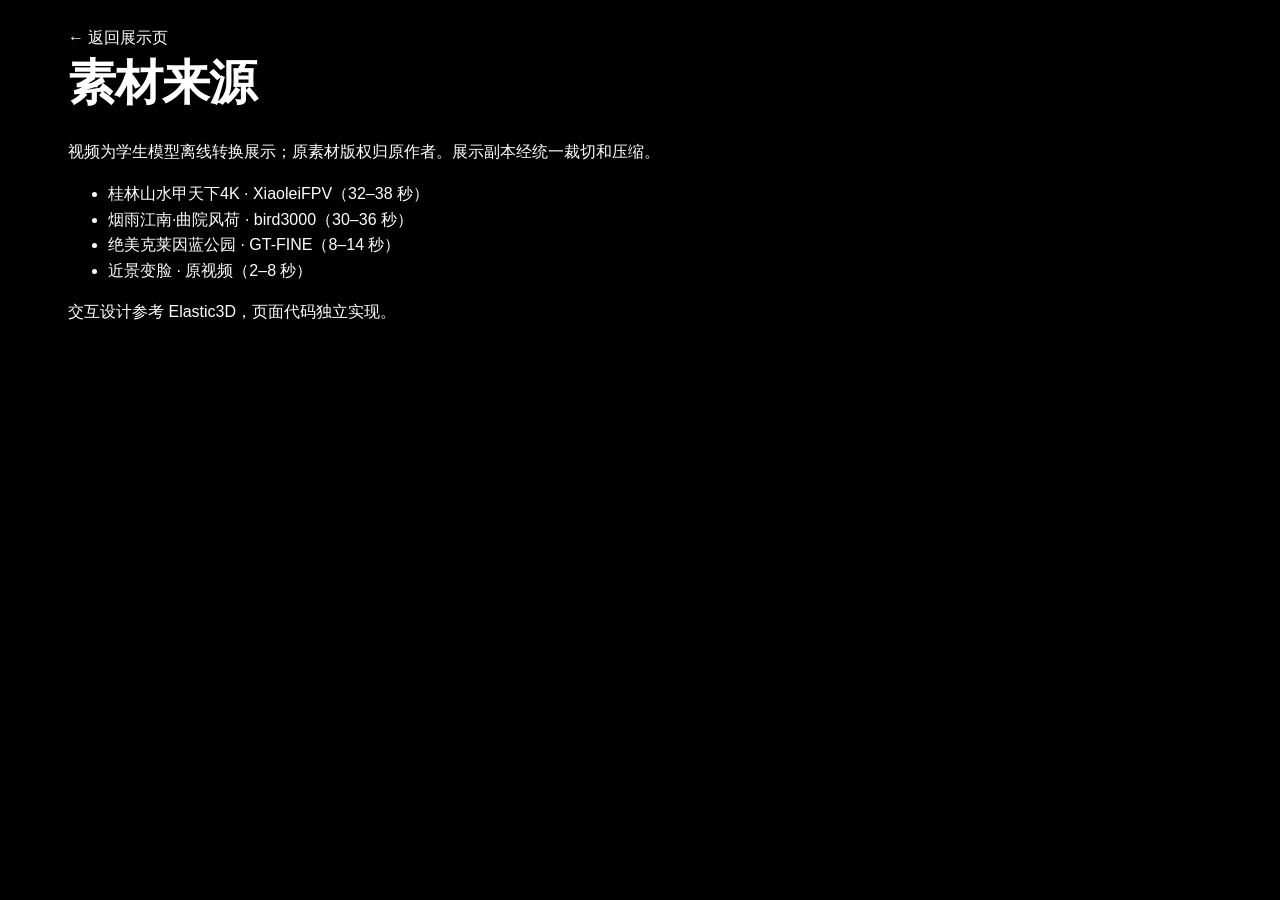
==== sources.html @ 6a886cad "Publish approved video style transfer showcase" ====
<!doctype html><html lang="zh-CN"><meta charset="utf-8"><meta name="viewport" content="width=device-width,initial-scale=1"><title>素材来源 · 浮光绘影</title><link rel="stylesheet" href="style.css"><main><section><a href="index.html">← 返回展示页</a><h1>素材来源</h1><p>视频为学生模型离线转换展示；原素材版权归原作者。展示副本经统一裁切和压缩。</p><ul><li><a href="https://www.bilibili.com/video/BV15N4y1Y7W2/">桂林山水甲天下4K · XiaoleiFPV</a>（32–38 秒）</li><li><a href="https://www.bilibili.com/video/BV1Lv4y1w7SM/">烟雨江南·曲院风荷 · bird3000</a>（30–36 秒）</li><li><a href="https://www.bilibili.com/video/BV15g411E7we/">绝美克莱因蓝公园 · GT-FINE</a>（8–14 秒）</li><li><a href="https://www.bilibili.com/video/BV1u2vrejEr6/">近景变脸 · 原视频</a>（2–8 秒）</li></ul><p>交互设计参考 <a href="https://elastic3d.github.io/">Elastic3D</a>，页面代码独立实现。</p></section></main></html>
---- style.css ----
:root{color-scheme:dark;--bg:#101919;--text:#e9eeea;--muted:#9fadaa;--accent:#90d5c3}*{box-sizing:border-box}html{scroll-behavior:smooth}body{margin:0;background:radial-gradient(ellipse at 60% 0,#243d36 0,transparent 50%),var(--bg);color:var(--text);font-family:Segoe UI,Microsoft YaHei,sans-serif}a{color:inherit;text-decoration:none}nav{max-width:1200px;margin:auto;padding:25px 28px;display:flex;justify-content:space-between;align-items:center;border-bottom:1px solid #ffffff16}.brand{font-size:20px;font-weight:700}.brand span{font-size:10px;letter-spacing:2px;color:var(--muted);margin-left:12px}nav div{display:flex;gap:28px;font-size:13px}header{text-align:center;padding:90px 20px 80px}.eyebrow{font-size:11px;letter-spacing:3px;color:var(--accent);font-weight:600}h1{font-size:clamp(35px,6vw,72px);font-weight:500;letter-spacing:3px;margin:26px 0}h1 em{font-style:normal;color:#9ed6c3}.intro{color:#b6c3bd;font-size:17px}.specs{display:flex;justify-content:center;gap:22px;margin:28px 0 38px;font-size:12px;color:var(--muted)}.button,.secondary{padding:13px 23px;border-radius:30px;font-size:14px;display:inline-block}.button{background:var(--accent);color:#102c23}.secondary{border:1px solid #ffffff30;margin-left:12px}main{max-width:1120px;margin:auto;padding:0 28px}section{padding:30px 0 65px;scroll-margin-top:25px}.section-head{display:flex;justify-content:space-between;align-items:end;margin-bottom:24px;gap:20px}.section-head>p{font-size:13px;color:var(--muted);max-width:320px;line-height:1.8}h2{font-size:30px;font-weight:500;margin:12px 0}h2 small{font-size:15px;color:var(--muted);margin-left:12px}.hardware{display:block;width:100%;height:auto;border-radius:14px}.tabs{display:flex;gap:10px;margin:0 0 20px;flex-wrap:wrap}button{font:inherit;color:inherit;background:#ffffff08;border:1px solid #ffffff20;border-radius:22px;padding:10px 20px;cursor:pointer;font-size:13px}button:hover,button.active{background:#90d5c31c;border-color:var(--accent);color:#bcebdc}#viewer{position:relative;aspect-ratio:4/3;border:1px solid #90d5c355;border-radius:16px;overflow:hidden;cursor:crosshair;touch-action:none;background:#20332e}canvas{width:100%;height:100%;display:block}.tag{position:absolute;background:#101919b8;backdrop-filter:blur(8px);padding:10px 14px;border-radius:7px;font-size:13px;pointer-events:none}.tag b{display:block;font-size:10px;font-weight:400;color:#c3d2cb;margin-top:3px}.tl{left:18px;top:18px}.tr{right:18px;top:18px}.bl{left:18px;bottom:18px}.br{right:18px;bottom:18px}#vertical{position:absolute;top:0;bottom:0;left:50%;width:1px;background:#fff9;pointer-events:none}#horizontal{position:absolute;left:0;right:0;top:50%;height:1px;background:#fff9;pointer-events:none}#handle{position:absolute;left:50%;top:50%;transform:translate(-50%,-50%);border:1px solid #fff9;background:#264b3fb0;border-radius:50%;width:34px;height:34px;display:grid;place-items:center;pointer-events:none}#status{position:absolute;left:50%;top:60%;transform:translate(-50%,-50%);background:#101919dd;border-radius:8px;padding:12px;font-size:13px;pointer-events:none}.controls{display:flex;gap:15px;align-items:center;margin-top:16px;font-size:12px;color:var(--muted)}.timeline{flex:1;display:flex;align-items:center;gap:10px}.timeline input{flex:1;min-width:30px}input{accent-color:var(--accent)}.axis{display:flex;gap:20px;font-size:12px;color:var(--muted);margin-top:15px}.axis label{display:flex;align-items:center;gap:10px}.caption{color:var(--muted);font-size:12px;line-height:1.8;margin-top:22px}footer{border-top:1px solid #ffffff16;max-width:1120px;margin:auto;padding:28px;display:flex;justify-content:space-between;gap:15px;font-size:12px;color:var(--muted)}:focus-visible{outline:2px solid var(--accent);outline-offset:4px}@media(max-width:650px){nav{padding:20px}.brand span{display:none}nav div{gap:14px}header{padding:55px 15px}.specs{gap:12px;font-size:10px}main{padding:0 16px}.section-head{display:block}h2{font-size:26px}.tag{padding:6px 8px;font-size:10px}.tag b{font-size:9px}.controls{flex-wrap:wrap;gap:8px}.controls button{padding:8px 12px}.timeline{min-width:130px}footer{flex-wrap:wrap}.axis input{width:100px}}

/* Paper-style presentation, based on the requested Elastic3D palette. */
:root{color-scheme:dark;--bg:#000;--text:#fff;--muted:#a1a1a1;--accent:#00dfe5}body{background:#000;font-family:Inter,Arial,"Microsoft YaHei",sans-serif;line-height:1.6}nav{max-width:1200px;border-bottom:0;padding:20px 28px;color:#aaa}.brand{font-size:16px}.brand span{font-size:9px}header{max-width:1080px;margin:auto;padding:65px 24px 35px}h1{font-size:clamp(29px,4.5vw,48px);line-height:1.35;letter-spacing:-.02em;font-weight:700;margin:0 0 24px}.authors{display:flex;justify-content:center;flex-wrap:wrap;gap:10px 32px;font-size:20px}.authors a:hover{color:var(--accent)}.team{display:flex;align-items:center;justify-content:center;gap:10px;margin:18px 0;font-size:19px;font-weight:600}.burger{width:49px;height:42px}.contest{font-size:14px;color:#a1a1a1;margin:20px 0 8px}.challenge{font-size:16px;color:#aaa;line-height:1.9}.challenge strong{font-weight:500;color:#ddd}.hero-links{margin:25px 0 34px}.button,.secondary{background:#1a1a1a;color:#fff;border:1px solid #333;border-radius:24px;padding:9px 24px;font-weight:600}.button:hover,.secondary:hover{border-color:var(--accent)}.summary{max-width:860px;margin:0 auto;text-align:justify;font-size:16px;color:#aaa;line-height:1.9}.specs{margin:22px 0 0;color:#a1a1a1}main{max-width:1200px}section{padding:25px 0 40px}.section-head{display:block;margin-bottom:24px}.section-head h2{font-size:30px;font-weight:700;border-bottom:1px solid #292929;padding-bottom:12px}.section-head>p{max-width:none;font-size:15px}.hardware{border-radius:5px}#viewer{border-color:#00dfe5;border-radius:16px;background:#181818}.tabs{justify-content:center}button{background:#1a1a1a;border-color:#333}button:hover,button.active{background:#193436;border-color:var(--accent);color:white}.tag{background:#101010bd;backdrop-filter:none}#handle{background:#142b32c0}.controls,.axis,.caption{color:#a1a1a1}footer{max-width:1200px;color:#a1a1a1}@media(max-width:650px){header{padding:40px 18px 25px}.authors{font-size:16px;gap:10px 20px}.contest{font-size:12px}.challenge{font-size:14px}.summary{font-size:14px}h1{font-size:28px}.section-head h2{font-size:25px}}

.carousel{position:relative;margin:34px -60px 0;min-width:0}.center-card{position:relative;z-index:2;width:78%;margin:auto;background:#101010;border:1px solid #00dfe5;border-radius:18px;overflow:hidden;box-shadow:0 16px 45px #000a}.center-card #viewer{border:0;border-radius:0}.side-card{position:absolute;top:9%;width:55%;height:82%;padding:0;border-radius:14px;overflow:hidden;background:#161616;opacity:.36;transition:opacity .25s,transform .25s}.side-card:hover{opacity:.6}.prev-card{left:-8%;transform:scale(.94)}.next-card{right:-8%;transform:scale(.94)}.side-card img{width:100%;height:90%;object-fit:cover}.side-card span{display:block;padding:10px;color:white;font-size:17px;font-weight:600}.carousel-arrow{position:absolute;top:46%;z-index:4;border-radius:50%;width:55px;height:55px;padding:0;font-size:26px;background:#333b;border:1px solid #aaa;color:white}.carousel-arrow.prev{left:1%}.carousel-arrow.next{right:1%}#page-count{text-align:center;font-size:21px;font-weight:600;color:white;margin:18px 0 22px}.center-card.changing{animation:arrive .28s ease}@keyframes arrive{from{opacity:.65;transform:translateY(8px)}to{opacity:1;transform:translateY(0)}}#demo{overflow:clip;padding-left:0;padding-right:0}.results-panel{background:#101010;border:1px solid #303030;border-radius:18px;padding:30px 36px}.results-panel h3{font-size:21px;text-align:center;margin:12px 0 24px}.table-scroll{overflow-x:auto;margin:0 auto 20px}table{border-collapse:collapse;width:100%;font-size:15px;color:#ddd;font-variant-numeric:tabular-nums}th,td{padding:13px 14px;text-align:right;border-bottom:1px solid #303030;white-space:nowrap}th:first-child,td:first-child{text-align:left}thead{border-top:1px solid #aaa;border-bottom:1px solid #888}tbody tr:last-child{border-bottom:1px solid #aaa}th{color:#fff;font-weight:600}tbody tr:hover{background:#202020}.table-note{font-size:13px;line-height:1.9;color:#aaa;margin:18px auto 38px;max-width:950px}details{margin-top:25px}summary{cursor:pointer;color:#ddd;padding:10px 0 20px}.data-link{font-size:12px;color:var(--accent);text-align:right}@media(max-width:650px){.carousel{margin:20px -10px 0}.center-card{width:88%}.side-card{width:65%}.prev-card{left:-25%}.next-card{right:-25%}.carousel-arrow{width:35px;height:35px;font-size:18px}.carousel-arrow.prev{left:0}.carousel-arrow.next{right:0}#page-count{font-size:16px;margin:12px}.results-panel{padding:20px 12px}.results-panel h3{font-size:18px}th,td{padding:10px;font-size:13px}}@media(prefers-reduced-motion:reduce){.center-card.changing{animation:none}}
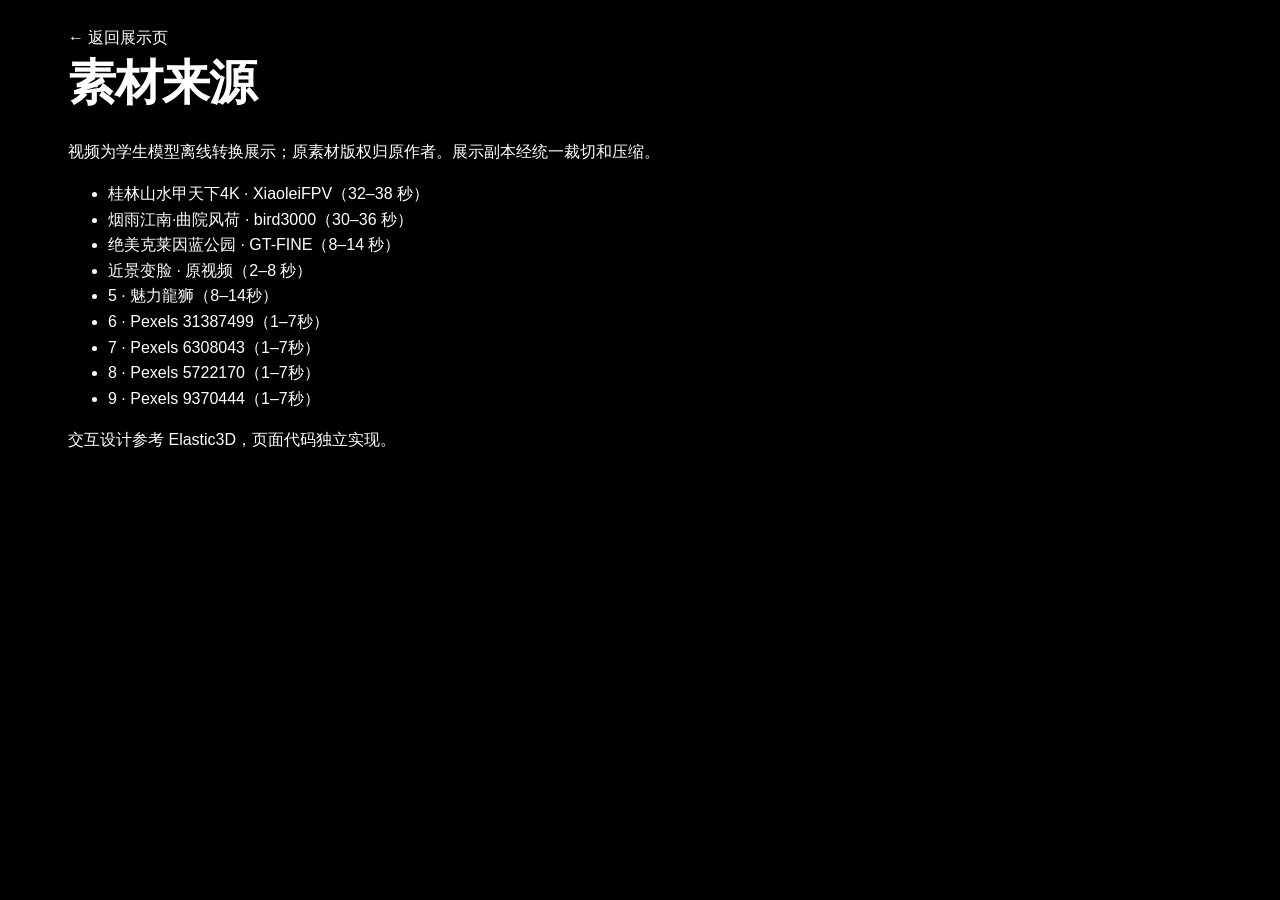
==== commit daed2a58: "Expand synchronized video gallery to nine numbered examples" ====
--- a/sources.html
+++ b/sources.html
@@ -1 +1 @@
-<!doctype html><html lang="zh-CN"><meta charset="utf-8"><meta name="viewport" content="width=device-width,initial-scale=1"><title>素材来源 · 浮光绘影</title><link rel="stylesheet" href="style.css"><main><section><a href="index.html">← 返回展示页</a><h1>素材来源</h1><p>视频为学生模型离线转换展示；原素材版权归原作者。展示副本经统一裁切和压缩。</p><ul><li><a href="https://www.bilibili.com/video/BV15N4y1Y7W2/">桂林山水甲天下4K · XiaoleiFPV</a>（32–38 秒）</li><li><a href="https://www.bilibili.com/video/BV1Lv4y1w7SM/">烟雨江南·曲院风荷 · bird3000</a>（30–36 秒）</li><li><a href="https://www.bilibili.com/video/BV15g411E7we/">绝美克莱因蓝公园 · GT-FINE</a>（8–14 秒）</li><li><a href="https://www.bilibili.com/video/BV1u2vrejEr6/">近景变脸 · 原视频</a>（2–8 秒）</li></ul><p>交互设计参考 <a href="https://elastic3d.github.io/">Elastic3D</a>，页面代码独立实现。</p></section></main></html>+<!doctype html><html lang="zh-CN"><meta charset="utf-8"><meta name="viewport" content="width=device-width,initial-scale=1"><title>素材来源 · 浮光绘影</title><link rel="stylesheet" href="style.css"><main><section><a href="index.html">← 返回展示页</a><h1>素材来源</h1><p>视频为学生模型离线转换展示；原素材版权归原作者。展示副本经统一裁切和压缩。</p><ul><li><a href="https://www.bilibili.com/video/BV15N4y1Y7W2/">桂林山水甲天下4K · XiaoleiFPV</a>（32–38 秒）</li><li><a href="https://www.bilibili.com/video/BV1Lv4y1w7SM/">烟雨江南·曲院风荷 · bird3000</a>（30–36 秒）</li><li><a href="https://www.bilibili.com/video/BV15g411E7we/">绝美克莱因蓝公园 · GT-FINE</a>（8–14 秒）</li><li><a href="https://www.bilibili.com/video/BV1u2vrejEr6/">近景变脸 · 原视频</a>（2–8 秒）</li><li><a href="https://www.bilibili.com/video/BV1uAUsBMEU5/">5 · 魅力龍狮</a>（8–14秒）</li><li><a href="https://www.pexels.com/video/31387499/">6 · Pexels 31387499</a>（1–7秒）</li><li><a href="https://www.pexels.com/video/6308043/">7 · Pexels 6308043</a>（1–7秒）</li><li><a href="https://www.pexels.com/video/5722170/">8 · Pexels 5722170</a>（1–7秒）</li><li><a href="https://www.pexels.com/video/9370444/">9 · Pexels 9370444</a>（1–7秒）</li></ul><p>交互设计参考 <a href="https://elastic3d.github.io/">Elastic3D</a>，页面代码独立实现。</p></section></main></html>
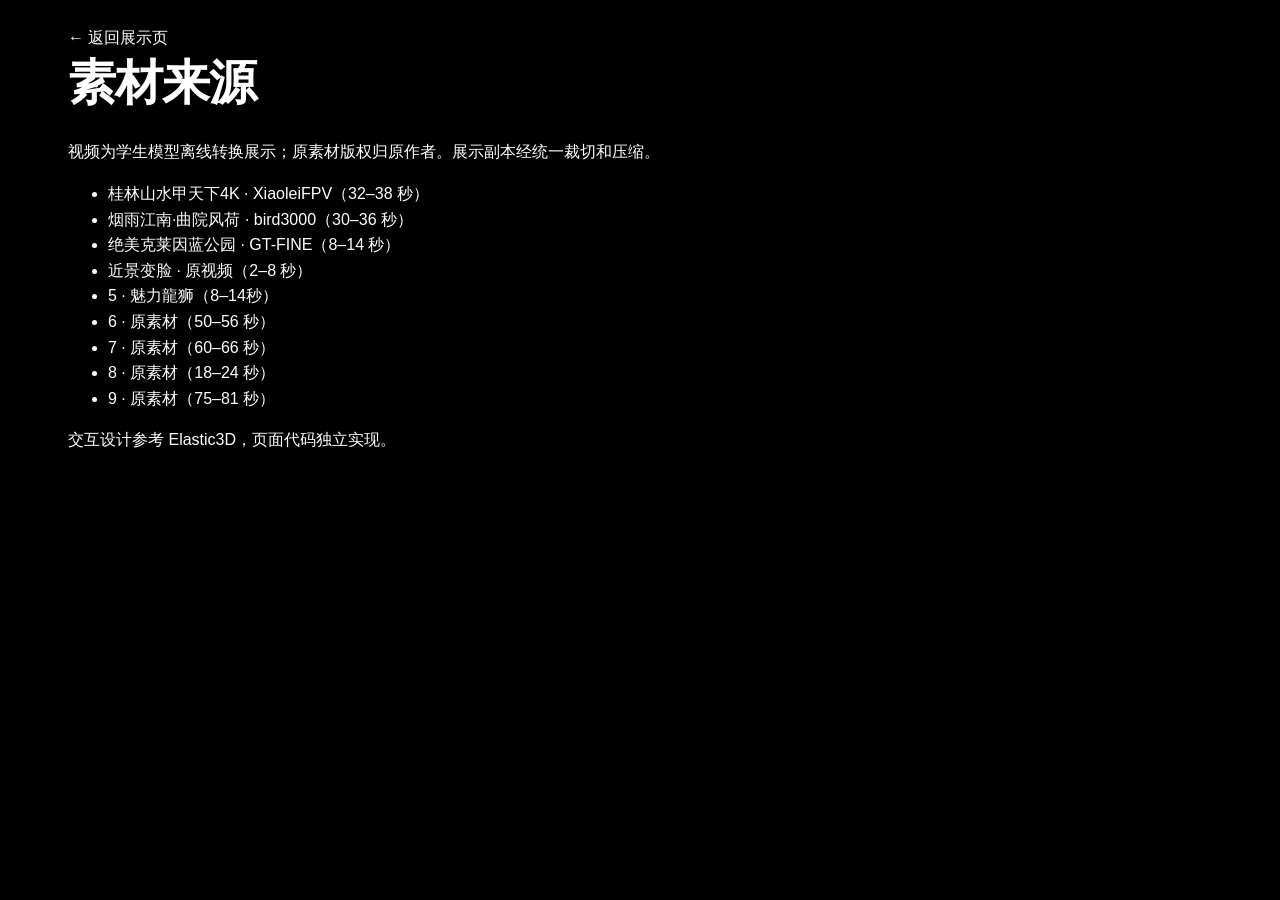
==== commit ddb3f67b: "Replace red-themed examples with nature and portrait videos" ====
--- a/sources.html
+++ b/sources.html
@@ -1 +1 @@
-<!doctype html><html lang="zh-CN"><meta charset="utf-8"><meta name="viewport" content="width=device-width,initial-scale=1"><title>素材来源 · 浮光绘影</title><link rel="stylesheet" href="style.css"><main><section><a href="index.html">← 返回展示页</a><h1>素材来源</h1><p>视频为学生模型离线转换展示；原素材版权归原作者。展示副本经统一裁切和压缩。</p><ul><li><a href="https://www.bilibili.com/video/BV15N4y1Y7W2/">桂林山水甲天下4K · XiaoleiFPV</a>（32–38 秒）</li><li><a href="https://www.bilibili.com/video/BV1Lv4y1w7SM/">烟雨江南·曲院风荷 · bird3000</a>（30–36 秒）</li><li><a href="https://www.bilibili.com/video/BV15g411E7we/">绝美克莱因蓝公园 · GT-FINE</a>（8–14 秒）</li><li><a href="https://www.bilibili.com/video/BV1u2vrejEr6/">近景变脸 · 原视频</a>（2–8 秒）</li><li><a href="https://www.bilibili.com/video/BV1uAUsBMEU5/">5 · 魅力龍狮</a>（8–14秒）</li><li><a href="https://www.pexels.com/video/31387499/">6 · Pexels 31387499</a>（1–7秒）</li><li><a href="https://www.pexels.com/video/6308043/">7 · Pexels 6308043</a>（1–7秒）</li><li><a href="https://www.pexels.com/video/5722170/">8 · Pexels 5722170</a>（1–7秒）</li><li><a href="https://www.pexels.com/video/9370444/">9 · Pexels 9370444</a>（1–7秒）</li></ul><p>交互设计参考 <a href="https://elastic3d.github.io/">Elastic3D</a>，页面代码独立实现。</p></section></main></html>+<!doctype html><html lang="zh-CN"><meta charset="utf-8"><meta name="viewport" content="width=device-width,initial-scale=1"><title>素材来源 · 浮光绘影</title><link rel="stylesheet" href="style.css"><main><section><a href="index.html">← 返回展示页</a><h1>素材来源</h1><p>视频为学生模型离线转换展示；原素材版权归原作者。展示副本经统一裁切和压缩。</p><ul><li><a href="https://www.bilibili.com/video/BV15N4y1Y7W2/">桂林山水甲天下4K · XiaoleiFPV</a>（32–38 秒）</li><li><a href="https://www.bilibili.com/video/BV1Lv4y1w7SM/">烟雨江南·曲院风荷 · bird3000</a>（30–36 秒）</li><li><a href="https://www.bilibili.com/video/BV15g411E7we/">绝美克莱因蓝公园 · GT-FINE</a>（8–14 秒）</li><li><a href="https://www.bilibili.com/video/BV1u2vrejEr6/">近景变脸 · 原视频</a>（2–8 秒）</li><li><a href="https://www.bilibili.com/video/BV1uAUsBMEU5/">5 · 魅力龍狮</a>（8–14秒）</li><li><a href="https://www.bilibili.com/video/BV15N4y1Y7W2/">6 · 原素材</a>（50–56 秒）</li><li><a href="https://www.bilibili.com/video/BV1Lv4y1w7SM/">7 · 原素材</a>（60–66 秒）</li><li><a href="https://www.bilibili.com/video/BV15g411E7we/">8 · 原素材</a>（18–24 秒）</li><li><a href="https://www.bilibili.com/video/BV1Lv4y1w7SM/">9 · 原素材</a>（75–81 秒）</li></ul><p>交互设计参考 <a href="https://elastic3d.github.io/">Elastic3D</a>，页面代码独立实现。</p></section></main></html>
--- a/style.css
+++ b/style.css
@@ -4,3 +4,5 @@
 :root{color-scheme:dark;--bg:#000;--text:#fff;--muted:#a1a1a1;--accent:#00dfe5}body{background:#000;font-family:Inter,Arial,"Microsoft YaHei",sans-serif;line-height:1.6}nav{max-width:1200px;border-bottom:0;padding:20px 28px;color:#aaa}.brand{font-size:16px}.brand span{font-size:9px}header{max-width:1080px;margin:auto;padding:65px 24px 35px}h1{font-size:clamp(29px,4.5vw,48px);line-height:1.35;letter-spacing:-.02em;font-weight:700;margin:0 0 24px}.authors{display:flex;justify-content:center;flex-wrap:wrap;gap:10px 32px;font-size:20px}.authors a:hover{color:var(--accent)}.team{display:flex;align-items:center;justify-content:center;gap:10px;margin:18px 0;font-size:19px;font-weight:600}.burger{width:49px;height:42px}.contest{font-size:14px;color:#a1a1a1;margin:20px 0 8px}.challenge{font-size:16px;color:#aaa;line-height:1.9}.challenge strong{font-weight:500;color:#ddd}.hero-links{margin:25px 0 34px}.button,.secondary{background:#1a1a1a;color:#fff;border:1px solid #333;border-radius:24px;padding:9px 24px;font-weight:600}.button:hover,.secondary:hover{border-color:var(--accent)}.summary{max-width:860px;margin:0 auto;text-align:justify;font-size:16px;color:#aaa;line-height:1.9}.specs{margin:22px 0 0;color:#a1a1a1}main{max-width:1200px}section{padding:25px 0 40px}.section-head{display:block;margin-bottom:24px}.section-head h2{font-size:30px;font-weight:700;border-bottom:1px solid #292929;padding-bottom:12px}.section-head>p{max-width:none;font-size:15px}.hardware{border-radius:5px}#viewer{border-color:#00dfe5;border-radius:16px;background:#181818}.tabs{justify-content:center}button{background:#1a1a1a;border-color:#333}button:hover,button.active{background:#193436;border-color:var(--accent);color:white}.tag{background:#101010bd;backdrop-filter:none}#handle{background:#142b32c0}.controls,.axis,.caption{color:#a1a1a1}footer{max-width:1200px;color:#a1a1a1}@media(max-width:650px){header{padding:40px 18px 25px}.authors{font-size:16px;gap:10px 20px}.contest{font-size:12px}.challenge{font-size:14px}.summary{font-size:14px}h1{font-size:28px}.section-head h2{font-size:25px}}
 
 .carousel{position:relative;margin:34px -60px 0;min-width:0}.center-card{position:relative;z-index:2;width:78%;margin:auto;background:#101010;border:1px solid #00dfe5;border-radius:18px;overflow:hidden;box-shadow:0 16px 45px #000a}.center-card #viewer{border:0;border-radius:0}.side-card{position:absolute;top:9%;width:55%;height:82%;padding:0;border-radius:14px;overflow:hidden;background:#161616;opacity:.36;transition:opacity .25s,transform .25s}.side-card:hover{opacity:.6}.prev-card{left:-8%;transform:scale(.94)}.next-card{right:-8%;transform:scale(.94)}.side-card img{width:100%;height:90%;object-fit:cover}.side-card span{display:block;padding:10px;color:white;font-size:17px;font-weight:600}.carousel-arrow{position:absolute;top:46%;z-index:4;border-radius:50%;width:55px;height:55px;padding:0;font-size:26px;background:#333b;border:1px solid #aaa;color:white}.carousel-arrow.prev{left:1%}.carousel-arrow.next{right:1%}#page-count{text-align:center;font-size:21px;font-weight:600;color:white;margin:18px 0 22px}.center-card.changing{animation:arrive .28s ease}@keyframes arrive{from{opacity:.65;transform:translateY(8px)}to{opacity:1;transform:translateY(0)}}#demo{overflow:clip;padding-left:0;padding-right:0}.results-panel{background:#101010;border:1px solid #303030;border-radius:18px;padding:30px 36px}.results-panel h3{font-size:21px;text-align:center;margin:12px 0 24px}.table-scroll{overflow-x:auto;margin:0 auto 20px}table{border-collapse:collapse;width:100%;font-size:15px;color:#ddd;font-variant-numeric:tabular-nums}th,td{padding:13px 14px;text-align:right;border-bottom:1px solid #303030;white-space:nowrap}th:first-child,td:first-child{text-align:left}thead{border-top:1px solid #aaa;border-bottom:1px solid #888}tbody tr:last-child{border-bottom:1px solid #aaa}th{color:#fff;font-weight:600}tbody tr:hover{background:#202020}.table-note{font-size:13px;line-height:1.9;color:#aaa;margin:18px auto 38px;max-width:950px}details{margin-top:25px}summary{cursor:pointer;color:#ddd;padding:10px 0 20px}.data-link{font-size:12px;color:var(--accent);text-align:right}@media(max-width:650px){.carousel{margin:20px -10px 0}.center-card{width:88%}.side-card{width:65%}.prev-card{left:-25%}.next-card{right:-25%}.carousel-arrow{width:35px;height:35px;font-size:18px}.carousel-arrow.prev{left:0}.carousel-arrow.next{right:0}#page-count{font-size:16px;margin:12px}.results-panel{padding:20px 12px}.results-panel h3{font-size:18px}th,td{padding:10px;font-size:13px}}@media(prefers-reduced-motion:reduce){.center-card.changing{animation:none}}
+
+.carousel-arrow.prev{left:6%}.carousel-arrow.next{right:6%}@media(max-width:650px){.carousel-arrow.prev{left:3%}.carousel-arrow.next{right:3%}}
